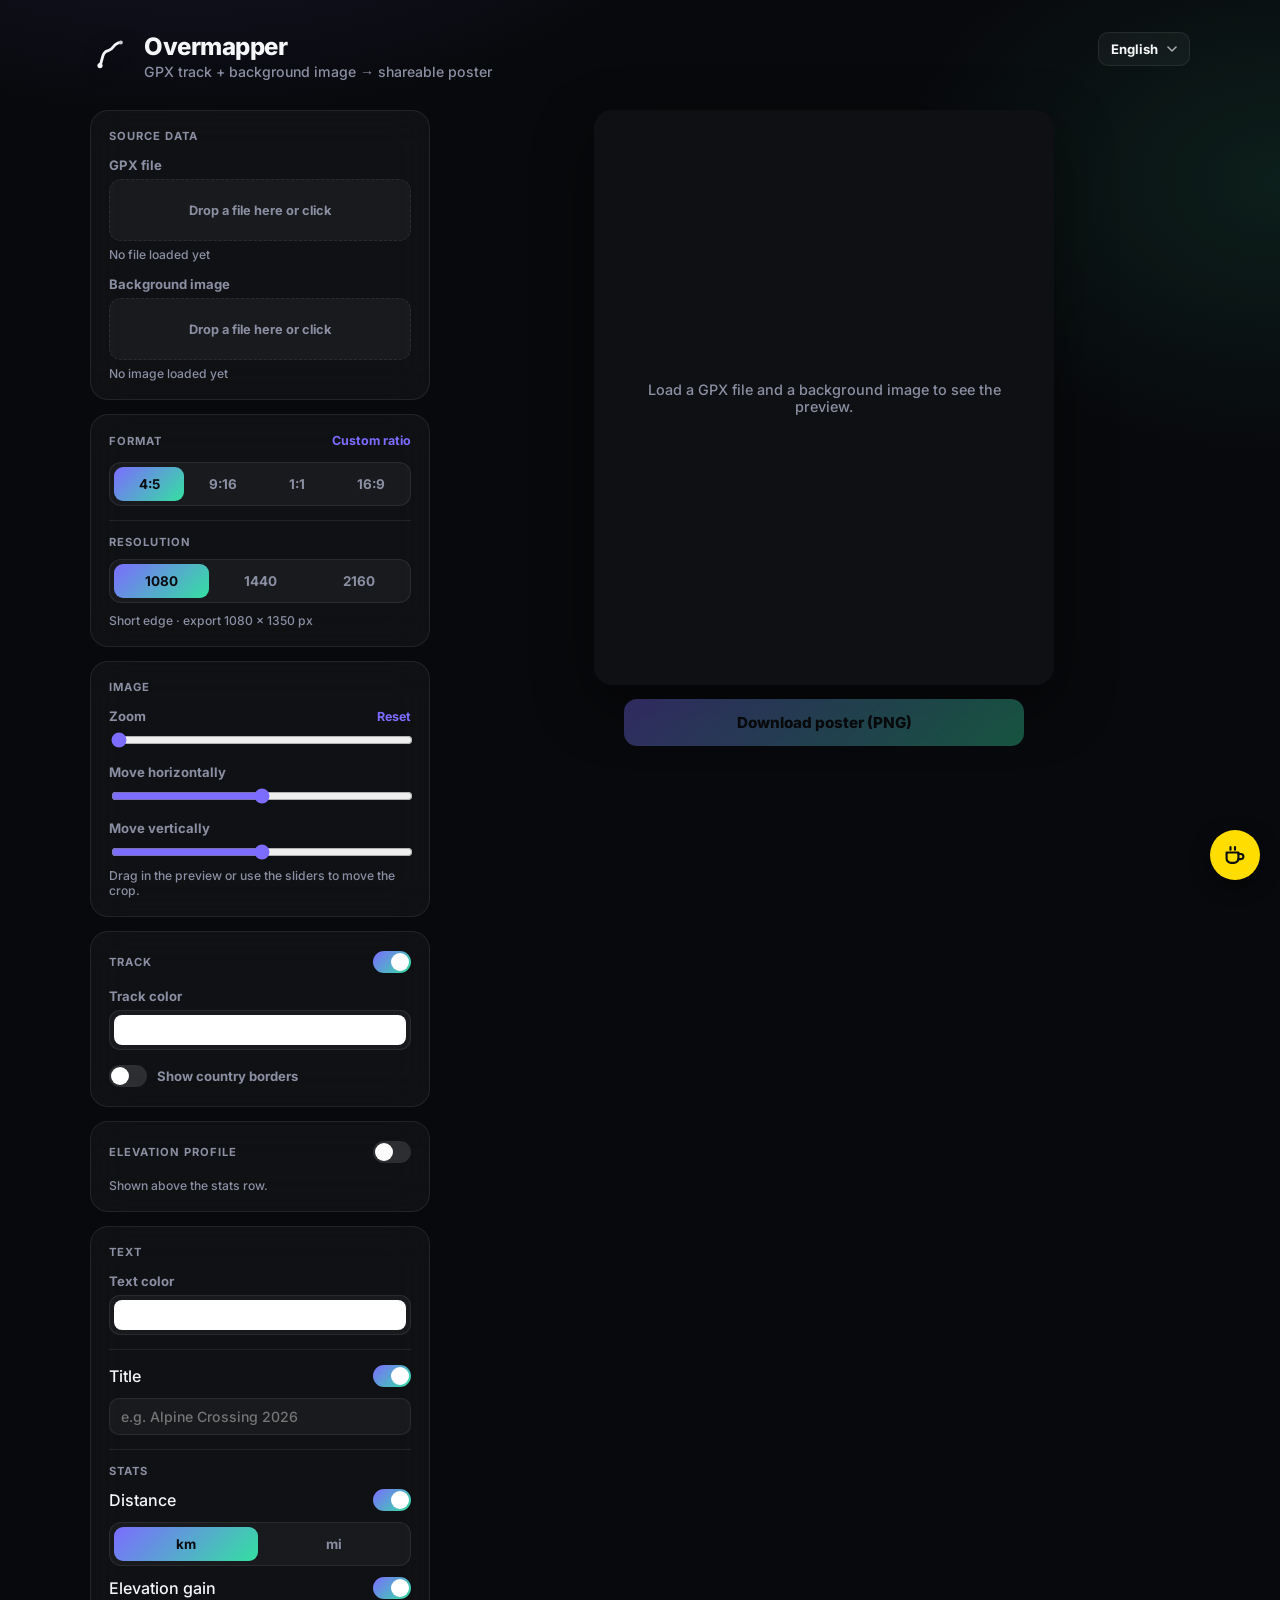
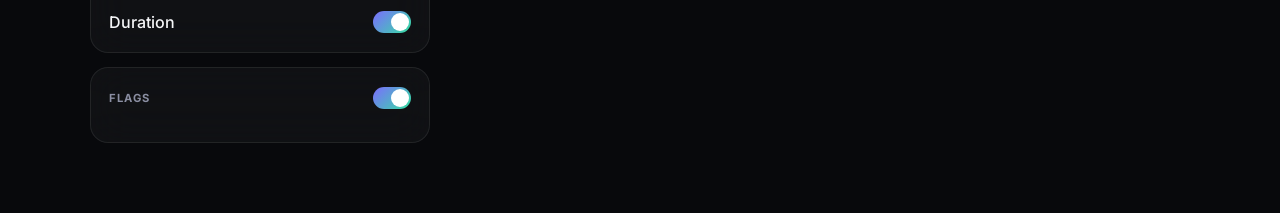
==== public/index.html @ ba4e2de0 "Move everything the site serves into public/ The repository root doubled as the web root on the demo" ====
<!DOCTYPE html>
<html lang="de">
<head>
<meta charset="UTF-8">
<meta name="viewport" content="width=device-width, initial-scale=1.0">
<meta http-equiv="Content-Security-Policy" content="default-src 'self'; script-src 'self'; style-src 'self'; img-src 'self' blob: data:; font-src 'self'; object-src 'none'; base-uri 'self'; form-action 'none';">
<title>Overmapper</title>
<link rel="icon" type="image/svg+xml" href="assets/favicon.svg">
<link rel="stylesheet" href="style.css">
</head>
<body>
  <div class="app">
    <header class="app-header">
      <div class="brand">
        <img src="assets/logo.svg" alt="" class="brand-logo">
        <div>
          <h1>Overmapper</h1>
          <p class="subtitle" data-i18n="subtitle">GPX-Track + Hintergrundbild &rarr; teilbares Poster</p>
        </div>
      </div>
      <div class="lang-switch">
        <!-- The name is built from real text, not aria-label, so the selected
             language is announced along with it and keeps its own lang. -->
        <button type="button" id="langButton" class="lang-button" aria-haspopup="listbox" aria-expanded="false" aria-controls="langMenu">
          <span class="sr-only" data-i18n="langSelectLabel">Sprache</span>
          <span id="langButtonLabel" lang="de">Deutsch</span>
          <svg class="lang-caret" viewBox="0 0 10 6" aria-hidden="true" focusable="false">
            <path d="M1 1l4 4 4-4" fill="none" stroke="currentColor" stroke-width="1.6" stroke-linecap="round" stroke-linejoin="round"/>
          </svg>
        </button>
        <ul class="lang-menu hidden" id="langMenu" role="listbox" aria-label="Sprache / Language" data-i18n-aria-label="langSelectLabel">
          <li class="lang-option" role="option" tabindex="-1" data-value="de" lang="de" aria-selected="true">Deutsch</li>
          <li class="lang-option" role="option" tabindex="-1" data-value="en" lang="en" aria-selected="false">English</li>
        </ul>
      </div>
    </header>

    <main class="layout">
      <section class="controls">

        <div class="panel">
          <h2 class="panel-title" data-i18n="panelSourceData">Quelldaten</h2>
          <div class="field">
            <label for="gpxInput" data-i18n="labelGpxFile">GPX-Datei</label>
            <div class="dropzone" id="gpxDrop">
              <input type="file" id="gpxInput" class="file-input" accept=".gpx,application/gpx+xml,text/xml,application/xml" aria-describedby="gpxHint">
              <span data-i18n="dropHint">Datei hierher ziehen oder klicken</span>
            </div>
            <p class="hint" id="gpxHint" data-i18n="hintNoGpx">Noch keine Datei geladen</p>
          </div>
          <div class="field">
            <label for="imgInput" data-i18n="labelBackgroundImage">Hintergrundbild</label>
            <div class="dropzone" id="imgDrop">
              <input type="file" id="imgInput" class="file-input" accept="image/*" aria-describedby="imgHint">
              <span data-i18n="dropHint">Datei hierher ziehen oder klicken</span>
            </div>
            <p class="hint" id="imgHint" data-i18n="hintNoImage">Noch kein Bild geladen</p>
          </div>
        </div>

        <div class="panel">
          <div class="panel-title-row">
            <h2 class="panel-title" data-i18n="panelFormat">Format</h2>
            <button type="button" id="customRatioToggle" class="link-btn" data-i18n="btnCustomRatio" aria-expanded="false" aria-controls="customRatio">Eigenes Verhältnis</button>
          </div>
          <div class="segmented" id="presetSegmented" role="radiogroup" data-i18n-aria-label="panelFormat">
            <button type="button" class="segmented-btn" role="radio" aria-checked="false" data-value="4:5">4:5</button>
            <button type="button" class="segmented-btn" role="radio" aria-checked="false" data-value="9:16">9:16</button>
            <button type="button" class="segmented-btn" role="radio" aria-checked="false" data-value="1:1">1:1</button>
            <button type="button" class="segmented-btn" role="radio" aria-checked="false" data-value="16:9">16:9</button>
          </div>
          <div class="custom-ratio hidden" id="customRatio">
            <div class="ratio-row">
              <input type="number" id="ratioW" min="0.1" max="100" step="0.05" value="16" data-i18n-aria-label="labelRatioWidth">
              <span class="ratio-sep" aria-hidden="true">:</span>
              <input type="number" id="ratioH" min="0.1" max="100" step="0.05" value="9" data-i18n-aria-label="labelRatioHeight">
            </div>
          </div>

          <div class="subsection">
            <h3 class="panel-title" data-i18n="panelResolution">Auflösung</h3>
            <div class="segmented" id="resolutionSegmented" role="radiogroup" data-i18n-aria-label="panelResolution">
              <button type="button" class="segmented-btn" role="radio" aria-checked="false" data-value="1080">1080</button>
              <button type="button" class="segmented-btn" role="radio" aria-checked="false" data-value="1440">1440</button>
              <button type="button" class="segmented-btn" role="radio" aria-checked="false" data-value="2160">2160</button>
            </div>
            <p class="hint" id="exportSizeHint"></p>
          </div>
        </div>

        <div class="panel">
          <h2 class="panel-title" data-i18n="panelImage">Bild</h2>
          <div class="field">
            <div class="row-label">
              <label for="zoomRange" data-i18n="labelZoom">Zoom</label>
              <button type="button" id="resetImageBtn" class="link-btn" data-i18n="btnReset">Zurücksetzen</button>
            </div>
            <input type="range" id="zoomRange" min="1" max="3" step="0.01" value="1">
          </div>
          <!-- Keyboard/single-pointer equivalent for dragging the preview. -->
          <div class="field">
            <label for="panXRange" data-i18n="labelPanX">Horizontal verschieben</label>
            <input type="range" id="panXRange" min="-1" max="1" step="0.01" value="0">
          </div>
          <div class="field">
            <label for="panYRange" data-i18n="labelPanY">Vertikal verschieben</label>
            <input type="range" id="panYRange" min="-1" max="1" step="0.01" value="0">
            <p class="hint" data-i18n="hintDragPreview">In der Vorschau ziehen oder die Regler nutzen, um den Ausschnitt zu verschieben.</p>
          </div>
        </div>

        <div class="panel">
          <div class="panel-title-row">
            <h2 class="panel-title" data-i18n="panelTrack">Track</h2>
            <label class="toggle toggle-compact">
              <input type="checkbox" id="trackEnabled" data-i18n-aria-label="toggleTrack" checked>
              <span class="toggle-track"><span class="toggle-thumb"></span></span>
            </label>
          </div>
          <div class="field" id="trackControls">
            <label for="accentColor" data-i18n="labelTrackColor">Trackfarbe</label>
            <input type="color" id="accentColor" value="#ffffff" class="swatch">
          </div>
          <label class="toggle">
            <input type="checkbox" id="showBordersCheckbox">
            <span class="toggle-track"><span class="toggle-thumb"></span></span>
            <span class="toggle-label" data-i18n="toggleShowBorders">Ländergrenzen anzeigen</span>
          </label>
        </div>

        <div class="panel">
          <div class="panel-title-row">
            <h2 class="panel-title" data-i18n="panelProfile">Höhenprofil</h2>
            <label class="toggle toggle-compact">
              <input type="checkbox" id="profileEnabled" data-i18n-aria-label="toggleProfile" aria-describedby="profileHint">
              <span class="toggle-track"><span class="toggle-thumb"></span></span>
            </label>
          </div>
          <p class="hint" data-i18n="hintProfile">Wird über der Kennzahlen-Zeile eingeblendet.</p>
          <p class="hint hidden" id="profileHint"></p>
        </div>

        <div class="panel">
          <h2 class="panel-title" data-i18n="panelText">Text</h2>

          <div class="field">
            <label for="textColor" data-i18n="labelTextColor">Textfarbe</label>
            <input type="color" id="textColor" value="#ffffff" class="swatch">
          </div>

          <div class="subsection">
            <div class="row-label">
              <label for="titleInput" data-i18n="labelTitle">Titel</label>
              <label class="toggle toggle-compact">
                <input type="checkbox" id="titleEnabled" data-i18n-aria-label="toggleTitle" checked>
                <span class="toggle-track"><span class="toggle-thumb"></span></span>
              </label>
            </div>
            <input type="text" id="titleInput" data-i18n-placeholder="placeholderTitle" placeholder="z.&nbsp;B. Alpencross 2026" maxlength="60">
          </div>

          <div class="subsection">
            <h3 class="panel-title" data-i18n="panelStats">Kennzahlen</h3>

            <!-- The visible caption is the switch's label: `for` names it and
                 makes the text a click target, no aria-label needed. -->
            <div class="row-label">
              <label for="distanceEnabled" data-i18n="labelDistance">Entfernung</label>
              <label class="toggle toggle-compact">
                <input type="checkbox" id="distanceEnabled" checked>
                <span class="toggle-track"><span class="toggle-thumb"></span></span>
              </label>
            </div>
            <div class="segmented" id="unitSegmented" role="radiogroup" data-i18n-aria-label="labelUnit">
              <button type="button" class="segmented-btn" role="radio" aria-checked="false" data-value="metric">km</button>
              <button type="button" class="segmented-btn" role="radio" aria-checked="false" data-value="imperial">mi</button>
            </div>

            <div class="row-label">
              <label for="elevationEnabled" data-i18n="labelElevation">Höhenmeter</label>
              <label class="toggle toggle-compact">
                <input type="checkbox" id="elevationEnabled" aria-describedby="elevationHint" checked>
                <span class="toggle-track"><span class="toggle-thumb"></span></span>
              </label>
            </div>
            <p class="hint hidden" id="elevationHint"></p>

            <div class="row-label">
              <label for="durationEnabled" data-i18n="labelDuration">Dauer</label>
              <label class="toggle toggle-compact">
                <input type="checkbox" id="durationEnabled" aria-describedby="durationHint" checked>
                <span class="toggle-track"><span class="toggle-thumb"></span></span>
              </label>
            </div>
            <p class="hint hidden" id="durationHint"></p>
          </div>
        </div>

        <div class="panel">
          <div class="panel-title-row">
            <h2 class="panel-title" data-i18n="panelFlags">Flaggen</h2>
            <label class="toggle toggle-compact">
              <input type="checkbox" id="flagsEnabled" data-i18n-aria-label="toggleFlags" checked>
              <span class="toggle-track"><span class="toggle-thumb"></span></span>
            </label>
          </div>
        </div>

      </section>

      <section class="preview">
        <div class="canvas-wrap">
          <!-- aria-label is rebuilt on every render — see canvasDescription(). -->
          <canvas id="canvas" role="img" width="1080" height="1350"></canvas>
          <p class="placeholder" id="placeholder" data-i18n="placeholderCanvas">Lade eine GPX-Datei und ein Hintergrundbild, um die Vorschau zu sehen.</p>
        </div>
        <button id="downloadBtn" disabled data-i18n="btnDownload">Poster herunterladen (PNG)</button>
        <p class="error" id="errorMsg" role="alert"></p>
      </section>
    </main>

    <!-- Always present and never display:none, so live announcements land.
         The visible hints toggle .hidden, which would drop them from the tree. -->
    <p class="sr-only" id="statusAnnouncer" aria-live="polite"></p>
  </div>

  <!-- Floating support button, in the spirit of Buy Me a Coffee's own widget but
       drawn here: theirs is a third-party script, and the CSP above allows none.
       Sits outside .app because it belongs to the viewport, not the layout.
       Icon only, so the name comes from the hidden label plus a hover tooltip. -->
  <a class="bmc-fab" href="https://buymeacoffee.com/xeno90" target="_blank" rel="noopener noreferrer" data-i18n-title="bmcLabel" title="Spendier mir einen Kaffee">
    <svg viewBox="0 0 16 16" aria-hidden="true" focusable="false">
      <!-- Nudged so the cup's ink, not its bounding box, sits centred in the circle. -->
      <g transform="translate(-0.2 0.75)">
        <path d="M2.6 5.6h7.9v3.9a3 3 0 0 1-3 3H5.6a3 3 0 0 1-3-3V5.6Z" fill="none" stroke="currentColor" stroke-width="1.4" stroke-linejoin="round"/>
        <path d="M10.5 6.6h1.6a1.7 1.7 0 0 1 0 3.4h-1.6" fill="none" stroke="currentColor" stroke-width="1.4" stroke-linecap="round" stroke-linejoin="round"/>
        <path d="M5.2 2v1.7M8.2 2v1.7" fill="none" stroke="currentColor" stroke-width="1.4" stroke-linecap="round"/>
      </g>
    </svg>
    <span class="sr-only" data-i18n="bmcLabel">Spendier mir einen Kaffee</span>
    <!-- The link leaves the page; say so for anyone who cannot see the tab open. -->
    <span class="sr-only" data-i18n="bmcNewTab">(öffnet in neuem Tab)</span>
  </a>

  <script src="data/countries.js"></script>
  <script src="data/i18n.js"></script>
  <script src="app.js"></script>
</body>
</html>
---- public/style.css ----
@font-face {
  font-family: 'Inter';
  src: url('fonts/Inter-Medium.woff2') format('woff2');
  font-weight: 500;
  font-style: normal;
  font-display: swap;
}
@font-face {
  font-family: 'Inter';
  src: url('fonts/Inter-Bold.woff2') format('woff2');
  font-weight: 700;
  font-style: normal;
  font-display: swap;
}
@font-face {
  font-family: 'Inter';
  src: url('fonts/Inter-ExtraBold.woff2') format('woff2');
  font-weight: 800;
  font-style: normal;
  font-display: swap;
}

:root {
  /* The design is dark throughout. Declaring `light dark` made the browser render
     native widgets (range, colour picker, spinners, scrollbars) light on dark. */
  color-scheme: dark;
  --bg: #08090c;
  --panel: rgba(255,255,255,0.035);
  --panel-border: rgba(255,255,255,0.08);
  --field-bg: rgba(255,255,255,0.04);
  --text: #f5f6f8;
  --muted: #8b8fa3;
  --accent: #7c6cff;
  --accent-2: #34e0a1;
  --danger: #ff6b6b;
  /* Buy Me a Coffee's brand yellow — only used on hover/focus of the support link. */
  --bmc: #ffdd00;
}

* { box-sizing: border-box; }

/* Available to assistive technology, invisible on screen. */
.sr-only {
  position: absolute;
  width: 1px;
  height: 1px;
  margin: -1px;
  padding: 0;
  overflow: hidden;
  clip-path: inset(50%);
  white-space: nowrap;
  border: 0;
}

body {
  margin: 0;
  min-height: 100vh;
  font-family: 'Inter', -apple-system, BlinkMacSystemFont, "Segoe UI", Roboto, Helvetica, Arial, sans-serif;
  color: var(--text);
  background:
    radial-gradient(900px 500px at 15% -10%, rgba(124,108,255,0.16), transparent 60%),
    radial-gradient(700px 500px at 100% 10%, rgba(52,224,161,0.10), transparent 55%),
    var(--bg);
}

.app { max-width: 1140px; margin: 0 auto; padding: 32px 20px 70px; }

.app-header {
  display: flex;
  align-items: flex-start;
  justify-content: space-between;
  gap: 16px;
  margin-bottom: 30px;
}
.brand { display: flex; align-items: center; gap: 14px; }
.brand-logo { width: 40px; height: 40px; filter: drop-shadow(0 2px 8px rgba(0,0,0,0.5)); }
.app-header h1 { margin: 0; font-size: 1.5rem; font-weight: 800; letter-spacing: -0.02em; }
.subtitle { margin: 2px 0 0; color: var(--muted); font-size: 0.88rem; }

/* Custom dropdown — a native <select> popup cannot be styled to match the rest. */
.lang-switch { position: relative; flex-shrink: 0; }

.lang-button {
  display: flex;
  align-items: center;
  gap: 9px;
  background: var(--field-bg);
  border: 1px solid var(--panel-border);
  color: var(--text);
  border-radius: 10px;
  padding: 8px 12px;
  font-family: inherit;
  font-size: 0.82rem;
  font-weight: 600;
  transition: border-color 0.15s ease, background 0.15s ease;
}
.lang-button:hover { border-color: rgba(255,255,255,0.22); }
.lang-button[aria-expanded="true"] { border-color: var(--accent); }

.lang-caret {
  width: 10px;
  height: 6px;
  opacity: 0.65;
  transition: transform 0.15s ease;
}
.lang-button[aria-expanded="true"] .lang-caret { transform: rotate(180deg); }

.lang-menu {
  position: absolute;
  top: calc(100% + 6px);
  right: 0;
  z-index: 30;
  min-width: 100%;
  margin: 0;
  padding: 4px;
  list-style: none;
  /* Opaque, not translucent like the panels: this floats over the poster. */
  background: #15171e;
  border: 1px solid var(--panel-border);
  border-radius: 12px;
  box-shadow: 0 14px 34px rgba(0,0,0,0.55);
}

.lang-option {
  padding: 8px 12px;
  border-radius: 8px;
  color: var(--muted);
  font-size: 0.82rem;
  font-weight: 600;
  white-space: nowrap;
  cursor: pointer;
  transition: background 0.12s ease, color 0.12s ease;
}
.lang-option:hover { background: rgba(255,255,255,0.08); color: var(--text); }
.lang-option[aria-selected="true"] {
  background: linear-gradient(135deg, var(--accent), var(--accent-2));
  color: #0b0c10;
}
.lang-button:focus-visible,
.lang-option:focus-visible {
  outline: 2px solid var(--accent);
  outline-offset: 2px;
}

@media (max-width: 480px) {
  .app-header { flex-wrap: wrap; }
}

.layout {
  display: grid;
  grid-template-columns: 340px 1fr;
  gap: 28px;
  align-items: start;
}

@media (max-width: 840px) {
  .layout { grid-template-columns: 1fr; }
}

.controls {
  display: flex;
  flex-direction: column;
  gap: 14px;
}

.panel {
  background: var(--panel);
  border: 1px solid var(--panel-border);
  border-radius: 18px;
  padding: 18px;
  backdrop-filter: blur(20px);
}

.panel-title {
  margin: 0 0 14px;
  font-size: 0.7rem;
  font-weight: 700;
  letter-spacing: 0.09em;
  text-transform: uppercase;
  color: var(--muted);
}

.panel-title-row {
  display: flex;
  justify-content: space-between;
  align-items: center;
  margin-bottom: 14px;
}
.panel-title-row .panel-title { margin: 0; }
.subsection .panel-title { margin: 0; }

.dimmed {
  opacity: 0.35;
  pointer-events: none;
  transition: opacity 0.15s ease;
}

.field { display: flex; flex-direction: column; gap: 6px; margin-bottom: 14px; }
.field:last-child { margin-bottom: 0; }

.field label { font-size: 0.82rem; font-weight: 600; color: var(--muted); }

.row-label {
  display: flex;
  justify-content: space-between;
  align-items: center;
}

.subsection {
  display: flex;
  flex-direction: column;
  gap: 10px;
  padding-top: 14px;
  margin-top: 14px;
  border-top: 1px solid var(--panel-border);
}

input[type="text"],
input[type="number"] {
  background: var(--field-bg);
  border: 1px solid var(--panel-border);
  color: var(--text);
  border-radius: 10px;
  padding: 9px 11px;
  font-family: inherit;
  font-size: 0.88rem;
}

/* Drag & drop file zones */
.dropzone {
  position: relative;
  display: flex;
  align-items: center;
  justify-content: center;
  min-height: 62px;
  padding: 12px;
  text-align: center;
  background: var(--field-bg);
  border: 1px dashed var(--panel-border);
  border-radius: 12px;
  color: var(--muted);
  font-size: 0.8rem;
  font-weight: 600;
  cursor: pointer;
  transition: background 0.15s ease, border-color 0.15s ease, color 0.15s ease;
}
.dropzone:hover { border-color: rgba(255,255,255,0.22); color: var(--text); }
.dropzone.dragover {
  border-style: solid;
  border-color: var(--accent);
  background: rgba(124,108,255,0.12);
  color: var(--text);
}
.dropzone:focus-within { outline: 2px solid var(--accent); outline-offset: 2px; }

.file-input {
  position: absolute;
  opacity: 0;
  width: 0;
  height: 0;
}

/* Custom aspect ratio */
.custom-ratio { margin-top: 12px; }
.custom-ratio.hidden { display: none; }
.ratio-row { display: flex; align-items: center; gap: 8px; }
.ratio-row input[type="number"] { flex: 1; min-width: 0; text-align: center; }
.ratio-sep { color: var(--muted); font-size: 1rem; font-weight: 700; }

input[type="range"] {
  width: 100%;
  accent-color: var(--accent);
}

input[type="color"].swatch {
  -webkit-appearance: none;
  appearance: none;
  width: 100%;
  height: 40px;
  padding: 0;
  border: 1px solid var(--panel-border);
  border-radius: 11px;
  cursor: pointer;
  background: var(--field-bg);
}
input[type="color"].swatch::-webkit-color-swatch-wrapper { padding: 4px; }
input[type="color"].swatch::-webkit-color-swatch { border: none; border-radius: 8px; }
input[type="color"].swatch::-moz-color-swatch { border: none; border-radius: 8px; }

.hint { margin: 0; font-size: 0.76rem; color: var(--muted); }

.hidden { display: none; }

/* Segmented control */
.segmented {
  display: flex;
  gap: 4px;
  background: var(--field-bg);
  border: 1px solid var(--panel-border);
  border-radius: 12px;
  padding: 4px;
}
.segmented-btn {
  flex: 1;
  padding: 9px 6px;
  border: none;
  border-radius: 9px;
  background: transparent;
  color: var(--muted);
  font-family: inherit;
  font-size: 0.84rem;
  font-weight: 700;
  cursor: pointer;
  transition: background 0.15s ease, color 0.15s ease;
}
.segmented-btn:hover { color: var(--text); }
.segmented-btn.active {
  background: linear-gradient(135deg, var(--accent), var(--accent-2));
  color: #0b0c10;
}

/* A metric the loaded track has no data for: readable, but clearly inactive. */
.dimmed-label { opacity: 0.55; }

/* Toggle switch */
.toggle {
  display: flex;
  align-items: center;
  gap: 10px;
  cursor: pointer;
  margin-top: 14px;
  /* The 22px track alone would leave the tap target 2px under the 24px minimum;
     padding grows the hit area without changing how the switch looks. */
  padding: 1px 0;
}
.toggle input {
  position: absolute;
  opacity: 0;
  width: 0;
  height: 0;
}
.toggle-track {
  width: 38px;
  height: 22px;
  border-radius: 999px;
  background: rgba(255,255,255,0.12);
  position: relative;
  flex-shrink: 0;
  transition: background 0.15s ease;
}
.toggle-thumb {
  position: absolute;
  top: 2px;
  left: 2px;
  width: 18px;
  height: 18px;
  border-radius: 50%;
  background: #fff;
  transition: transform 0.15s ease;
}
.toggle input:checked + .toggle-track {
  background: linear-gradient(135deg, var(--accent), var(--accent-2));
}
.toggle input:checked + .toggle-track .toggle-thumb {
  transform: translateX(16px);
}
.toggle-label { font-size: 0.82rem; font-weight: 600; color: var(--muted); }

.toggle-compact { margin-top: 0; }

/* The switch input is visually hidden, so mirror its focus onto the track. */
.toggle input:focus-visible + .toggle-track {
  outline: 2px solid var(--accent);
  outline-offset: 3px;
}

.segmented-btn:focus-visible,
.link-btn:focus-visible,
input[type="text"]:focus-visible,
input[type="number"]:focus-visible,
#downloadBtn:focus-visible {
  outline: 2px solid var(--accent);
  outline-offset: 2px;
}

/* Buttons */
button {
  font-family: inherit;
  cursor: pointer;
}

#downloadBtn {
  width: 100%;
  max-width: 400px;
  flex-shrink: 0;
  padding: 14px 16px;
  border: none;
  border-radius: 13px;
  background: linear-gradient(135deg, var(--accent), var(--accent-2));
  color: #0b0c10;
  font-size: 0.95rem;
  font-weight: 800;
  transition: opacity 0.15s ease, transform 0.1s ease;
}
#downloadBtn:disabled { opacity: 0.35; cursor: not-allowed; }
#downloadBtn:not(:disabled):hover { opacity: 0.92; }
#downloadBtn:not(:disabled):active { transform: scale(0.98); }

.link-btn {
  background: none;
  border: none;
  /* Padding for a 24px+ tap target, negative margin so the layout is unchanged. */
  padding: 6px 0;
  margin: -6px 0;
  color: var(--accent);
  font-size: 0.78rem;
  font-weight: 700;
}
.link-btn:hover { text-decoration: underline; }

.error {
  margin: 0;
  color: var(--danger);
  font-size: 0.82rem;
  text-align: center;
  max-width: 400px;
  min-height: 1.2em;
}

.preview {
  display: flex;
  flex-direction: column;
  align-items: center;
  gap: 14px;
  position: sticky;
  top: 20px;
  align-self: start;
}

.canvas-wrap {
  position: relative;
  display: inline-block;
  max-width: min(460px, 100%);
  max-height: calc(100vh - 220px);
  background: #000;
  border-radius: 18px;
  overflow: hidden;
  box-shadow: 0 20px 60px rgba(0,0,0,0.45);
}

#canvas {
  display: block;
  width: auto;
  height: auto;
  max-width: min(460px, 100%);
  max-height: calc(100vh - 220px);
  cursor: grab;
  touch-action: none;
}

#canvas.dragging {
  cursor: grabbing;
}

.placeholder {
  position: absolute;
  inset: 0;
  display: flex;
  align-items: center;
  justify-content: center;
  text-align: center;
  padding: 24px;
  color: var(--muted);
  font-size: 0.9rem;
  background: #0f1013;
}

.placeholder.hidden { display: none; }

@media (max-width: 840px) {
  /* Show the preview above the controls, so adjustments are visible while scrolling to them. */
  .preview { position: static; top: auto; order: -1; }
  .canvas-wrap,
  #canvas { max-height: 45vh; }
}

/* Windows high contrast strips gradients and backgrounds, which is exactly what
   carries the on/off and selected states here. Restate them with system colours. */
@media (forced-colors: active) {
  .toggle-track {
    background: ButtonFace;
    border: 1px solid ButtonBorder;
  }
  .toggle-thumb { background: ButtonBorder; }
  .toggle input:checked + .toggle-track { background: Highlight; }
  .toggle input:checked + .toggle-track .toggle-thumb { background: HighlightText; }

  .segmented-btn { border: 1px solid transparent; }
  .segmented-btn.active {
    background: Highlight;
    color: HighlightText;
    border-color: ButtonBorder;
  }

  .lang-option[aria-selected="true"] {
    background: Highlight;
    color: HighlightText;
  }

  #downloadBtn { border: 1px solid ButtonBorder; }
  #downloadBtn:disabled { color: GrayText; }

  .dropzone.dragover { border-color: Highlight; }
}

/* Support button, floating in the bottom-right corner the way Buy Me a Coffee's
   own widget does. Below .lang-menu's z-index so the dropdown always wins. */
.bmc-fab {
  position: fixed;
  right: 20px;
  /* Keep clear of the home indicator on iOS, where the bottom inset is not 0. */
  bottom: max(20px, env(safe-area-inset-bottom));
  z-index: 20;
  display: flex;
  align-items: center;
  justify-content: center;
  width: 50px;
  height: 50px;
  border-radius: 50%;
  background: var(--bmc);
  color: #0b0c10;
  box-shadow: 0 6px 20px rgba(0,0,0,0.45);
  transition: transform 0.15s ease, box-shadow 0.15s ease;
}
.bmc-fab svg { width: 24px; height: 24px; }
.bmc-fab:hover {
  transform: translateY(-2px);
  box-shadow: 0 10px 26px rgba(0,0,0,0.55);
}
.bmc-fab:active { transform: translateY(0); }
.bmc-fab:focus-visible { outline: 2px solid var(--text); outline-offset: 3px; }

/* Single-column layout: the controls now span the full width, so a viewport-fixed
   button would sit on top of them — it covered the last 21px of the pan sliders,
   enough to hide the focused thumb completely (WCAG 2.4.11). Anchor it to the end
   of the page instead: same button, just not hovering over the form. */
@media (max-width: 840px) {
  body { position: relative; }
  .bmc-fab { position: absolute; bottom: 20px; }
}

/* Narrow screens: smaller, and tucked in tighter. */
@media (max-width: 480px) {
  .bmc-fab {
    right: 14px;
    bottom: 14px;
    width: 44px;
    height: 44px;
  }
  .bmc-fab svg { width: 21px; height: 21px; }
}

@media (forced-colors: active) {
  .bmc-fab { border: 1px solid ButtonBorder; }
}

@media (prefers-reduced-motion: reduce) {
  *, *::before, *::after {
    transition-duration: 0.01ms !important;
    animation-duration: 0.01ms !important;
    animation-iteration-count: 1 !important;
  }
}
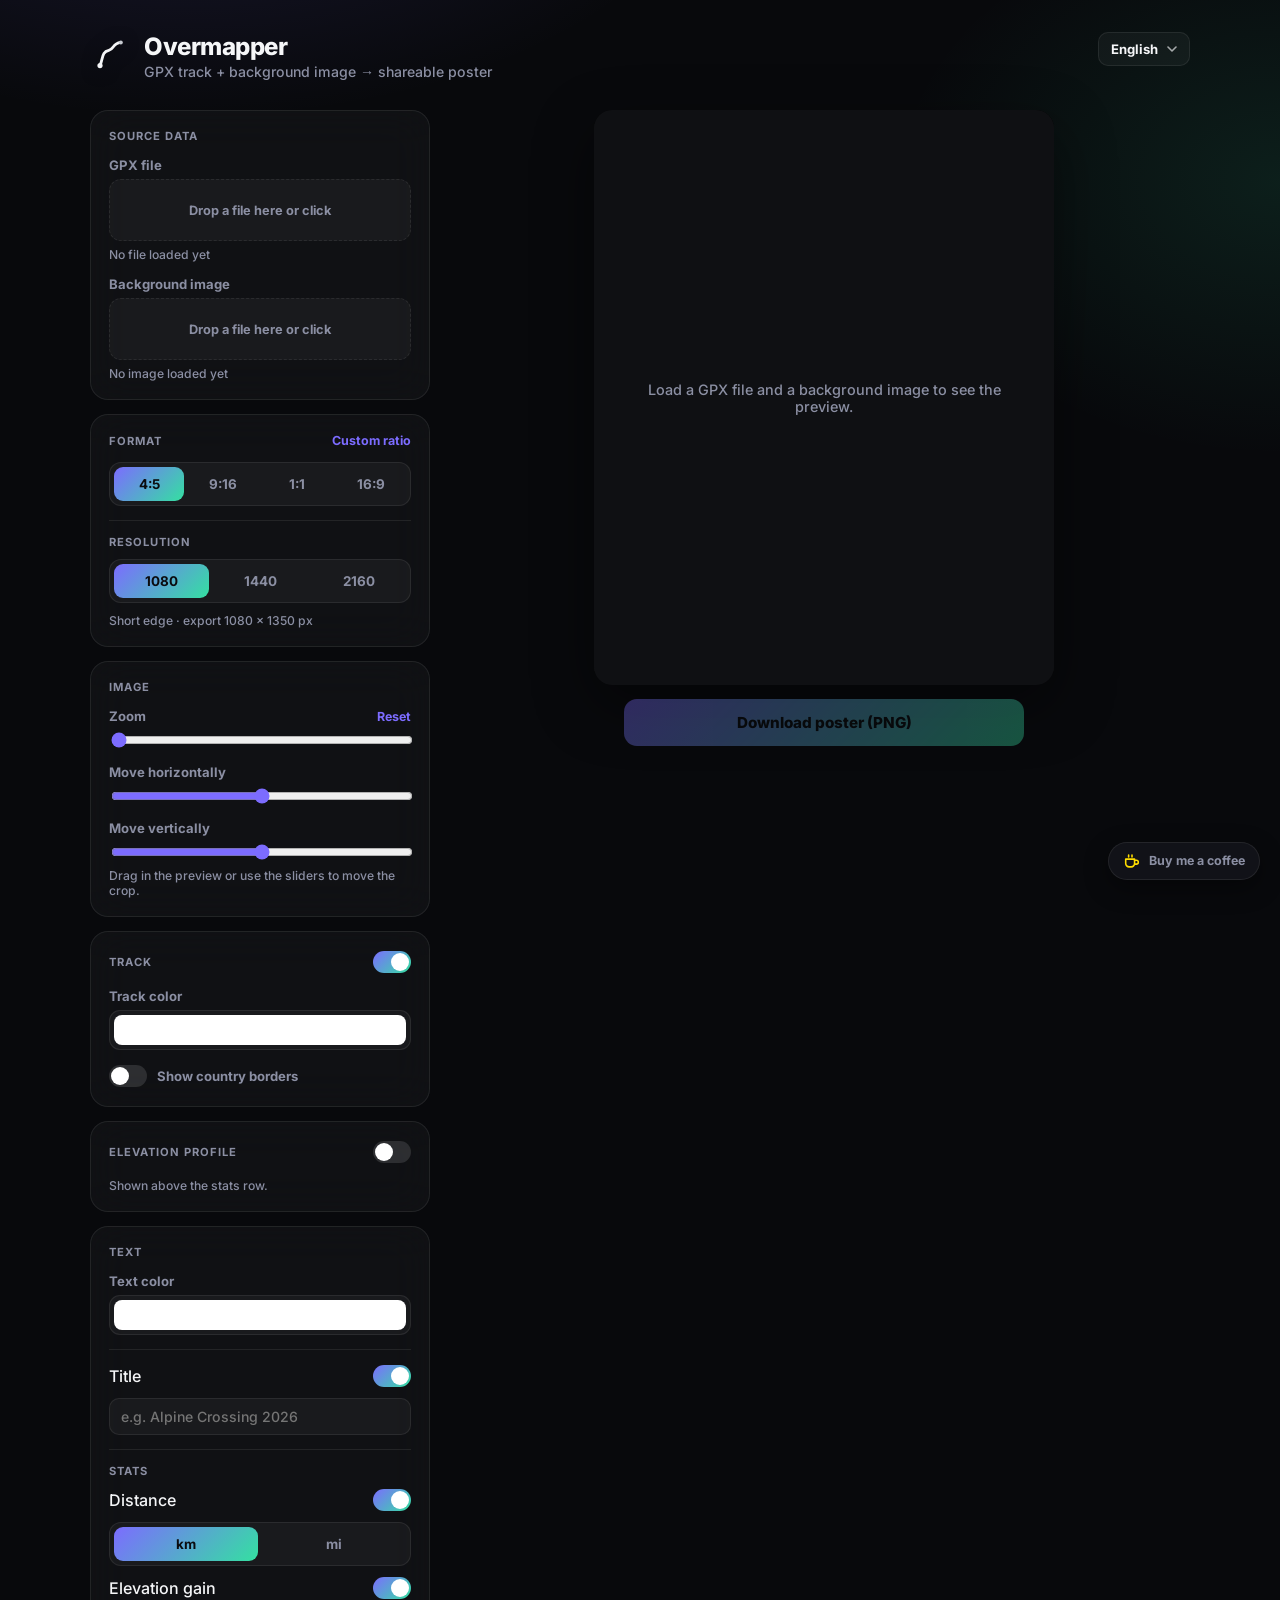
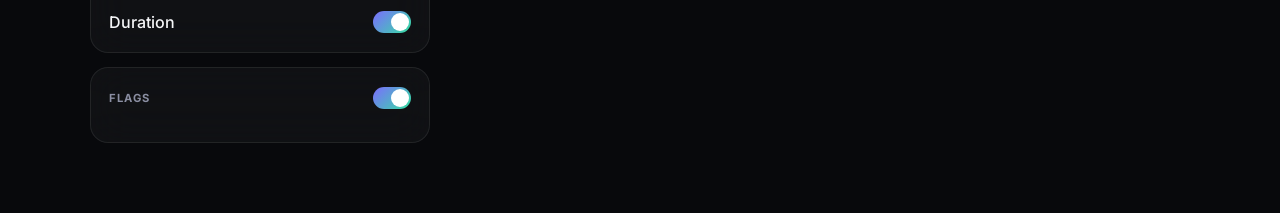
==== commit 3f456100: "Dress the support button as a pill in the page's own style The corner button was a solid Buy Me a Co" ====
--- a/public/index.html
+++ b/public/index.html
@@ -6,7 +6,10 @@
 <meta http-equiv="Content-Security-Policy" content="default-src 'self'; script-src 'self'; style-src 'self'; img-src 'self' blob: data:; font-src 'self'; object-src 'none'; base-uri 'self'; form-action 'none';">
 <title>Overmapper</title>
 <link rel="icon" type="image/svg+xml" href="assets/favicon.svg">
-<link rel="stylesheet" href="style.css">
+<!-- The host sends no Cache-Control, so browsers cache heuristically and can pair
+     a fresh index.html with a stylesheet from the previous deploy. Bump on every
+     visual change so nobody gets served half of one design and half of another. -->
+<link rel="stylesheet" href="style.css?v=2">
 </head>
 <body>
   <div class="app">
@@ -224,20 +227,23 @@
     <p class="sr-only" id="statusAnnouncer" aria-live="polite"></p>
   </div>
 
-  <!-- Floating support button, in the spirit of Buy Me a Coffee's own widget but
-       drawn here: theirs is a third-party script, and the CSP above allows none.
+  <!-- Floating support widget, in the spirit of Buy Me a Coffee's own but drawn
+       here: theirs is a third-party script, and the CSP above allows none.
        Sits outside .app because it belongs to the viewport, not the layout.
-       Icon only, so the name comes from the hidden label plus a hover tooltip. -->
-  <a class="bmc-fab" href="https://buymeacoffee.com/xeno90" target="_blank" rel="noopener noreferrer" data-i18n-title="bmcLabel" title="Spendier mir einen Kaffee">
-    <svg viewBox="0 0 16 16" aria-hidden="true" focusable="false">
-      <!-- Nudged so the cup's ink, not its bounding box, sits centred in the circle. -->
+       The cup carries width/height attributes on top of its CSS size: an inline
+       SVG with only a viewBox stretches to its container's width, so a stylesheet
+       that arrives late — or a stale cached one — would otherwise draw the cup
+       page-wide at the very bottom instead of at 18px inside the pill. -->
+  <a class="bmc-fab" href="https://buymeacoffee.com/xeno90" target="_blank" rel="noopener noreferrer">
+    <svg class="bmc-cup" width="18" height="18" viewBox="0 0 16 16" aria-hidden="true" focusable="false">
+      <!-- Nudged so the cup's ink, not its bounding box, sits centred in the box. -->
       <g transform="translate(-0.2 0.75)">
         <path d="M2.6 5.6h7.9v3.9a3 3 0 0 1-3 3H5.6a3 3 0 0 1-3-3V5.6Z" fill="none" stroke="currentColor" stroke-width="1.4" stroke-linejoin="round"/>
         <path d="M10.5 6.6h1.6a1.7 1.7 0 0 1 0 3.4h-1.6" fill="none" stroke="currentColor" stroke-width="1.4" stroke-linecap="round" stroke-linejoin="round"/>
         <path d="M5.2 2v1.7M8.2 2v1.7" fill="none" stroke="currentColor" stroke-width="1.4" stroke-linecap="round"/>
       </g>
     </svg>
-    <span class="sr-only" data-i18n="bmcLabel">Spendier mir einen Kaffee</span>
+    <span data-i18n="bmcLabel">Spendier mir einen Kaffee</span>
     <!-- The link leaves the page; say so for anyone who cannot see the tab open. -->
     <span class="sr-only" data-i18n="bmcNewTab">(öffnet in neuem Tab)</span>
   </a>
--- a/public/style.css
+++ b/public/style.css
@@ -33,7 +33,7 @@
   --accent: #7c6cff;
   --accent-2: #34e0a1;
   --danger: #ff6b6b;
-  /* Buy Me a Coffee's brand yellow — only used on hover/focus of the support link. */
+  /* Buy Me a Coffee's brand yellow — only used on the support widget's cup. */
   --bmc: #ffdd00;
 }
 
@@ -513,29 +513,43 @@
   .dropzone.dragover { border-color: Highlight; }
 }
 
-/* Support button, floating in the bottom-right corner the way Buy Me a Coffee's
-   own widget does. Below .lang-menu's z-index so the dropdown always wins. */
+/* Support widget, floating in the bottom-right corner the way Buy Me a Coffee's
+   own does — but wearing this page's clothes rather than the brand's full yellow
+   slab: the same glass surface, hairline border and muted label as every panel,
+   with the yellow kept to the cup. Below .lang-menu's z-index so the dropdown
+   always wins. */
 .bmc-fab {
   position: fixed;
   right: 20px;
   /* Keep clear of the home indicator on iOS, where the bottom inset is not 0. */
   bottom: max(20px, env(safe-area-inset-bottom));
   z-index: 20;
-  display: flex;
-  align-items: center;
-  justify-content: center;
-  width: 50px;
-  height: 50px;
-  border-radius: 50%;
-  background: var(--bmc);
-  color: #0b0c10;
-  box-shadow: 0 6px 20px rgba(0,0,0,0.45);
-  transition: transform 0.15s ease, box-shadow 0.15s ease;
-}
-.bmc-fab svg { width: 24px; height: 24px; }
+  display: inline-flex;
+  align-items: center;
+  gap: 8px;
+  padding: 9px 14px;
+  border-radius: 999px;
+  /* Opaque enough that page content scrolling underneath stays out of the label. */
+  background: rgba(20,21,27,0.82);
+  border: 1px solid var(--panel-border);
+  backdrop-filter: blur(20px);
+  color: var(--muted);
+  font-size: 0.78rem;
+  font-weight: 600;
+  line-height: 1;
+  text-decoration: none;
+  white-space: nowrap;
+  box-shadow: 0 8px 24px rgba(0,0,0,0.4);
+  transition: color 0.15s ease, border-color 0.15s ease, background 0.15s ease,
+              transform 0.15s ease, box-shadow 0.15s ease;
+}
+.bmc-fab .bmc-cup { flex: none; width: 18px; height: 18px; color: var(--bmc); }
 .bmc-fab:hover {
+  color: var(--text);
+  border-color: rgba(255,221,0,0.45);
+  background: rgba(30,27,12,0.88);
   transform: translateY(-2px);
-  box-shadow: 0 10px 26px rgba(0,0,0,0.55);
+  box-shadow: 0 12px 28px rgba(0,0,0,0.5);
 }
 .bmc-fab:active { transform: translateY(0); }
 .bmc-fab:focus-visible { outline: 2px solid var(--text); outline-offset: 3px; }
@@ -554,10 +568,11 @@
   .bmc-fab {
     right: 14px;
     bottom: 14px;
-    width: 44px;
-    height: 44px;
+    gap: 7px;
+    padding: 8px 12px;
+    font-size: 0.74rem;
   }
-  .bmc-fab svg { width: 21px; height: 21px; }
+  .bmc-fab .bmc-cup { width: 16px; height: 16px; }
 }
 
 @media (forced-colors: active) {
